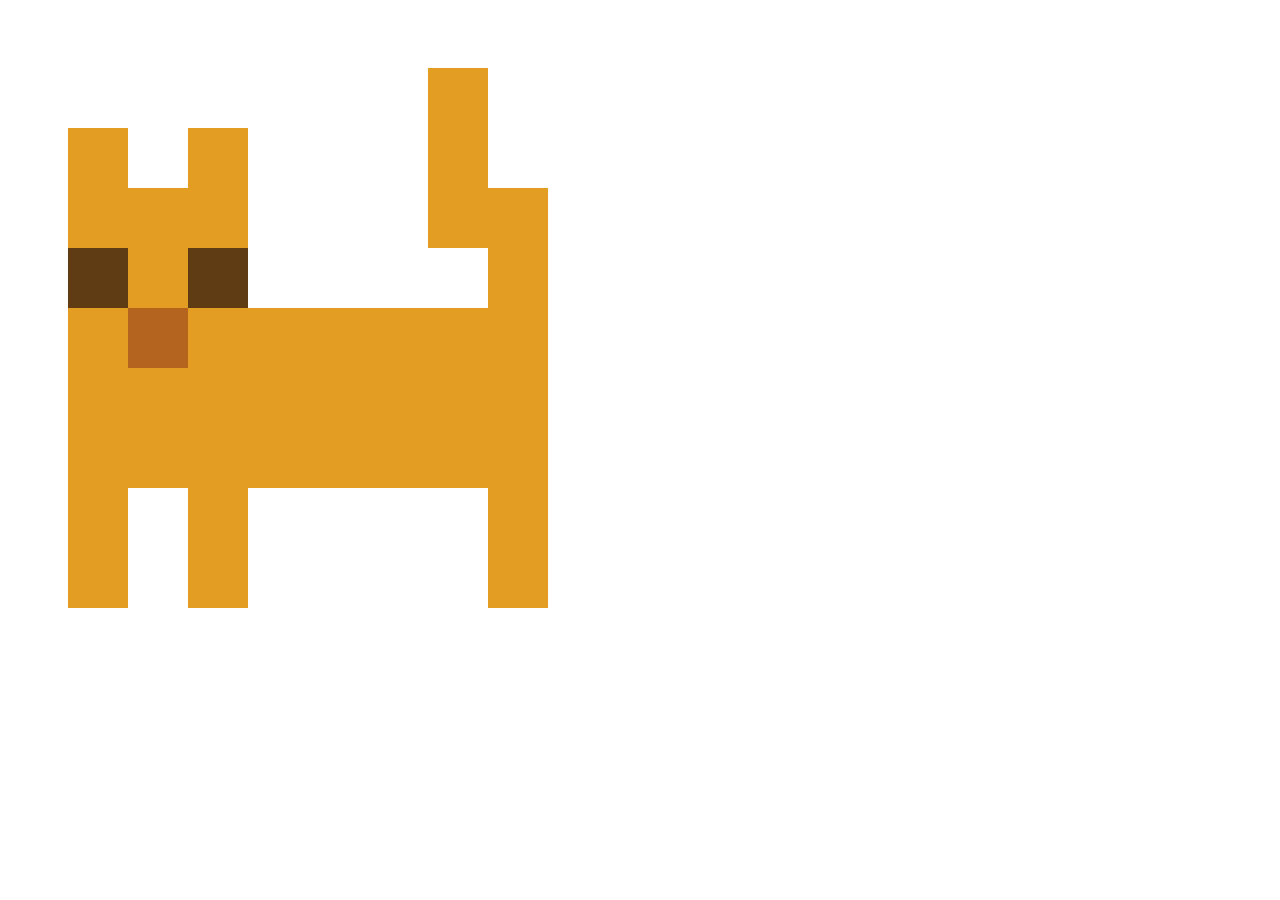
==== test.html @ 7551c99b "relative route" ====
<!DOCTYPE html>
<html lang="en">
<head>
    <meta charset="UTF-8">
    <meta http-equiv="X-UA-Compatible" content="IE=edge">
    <meta name="viewport" content="width=device-width, initial-scale=1.0">
    <title>Document</title>
</head>
<body>
    <img src="fox.png" alt="asdsadasdsa">
</body>
</html>
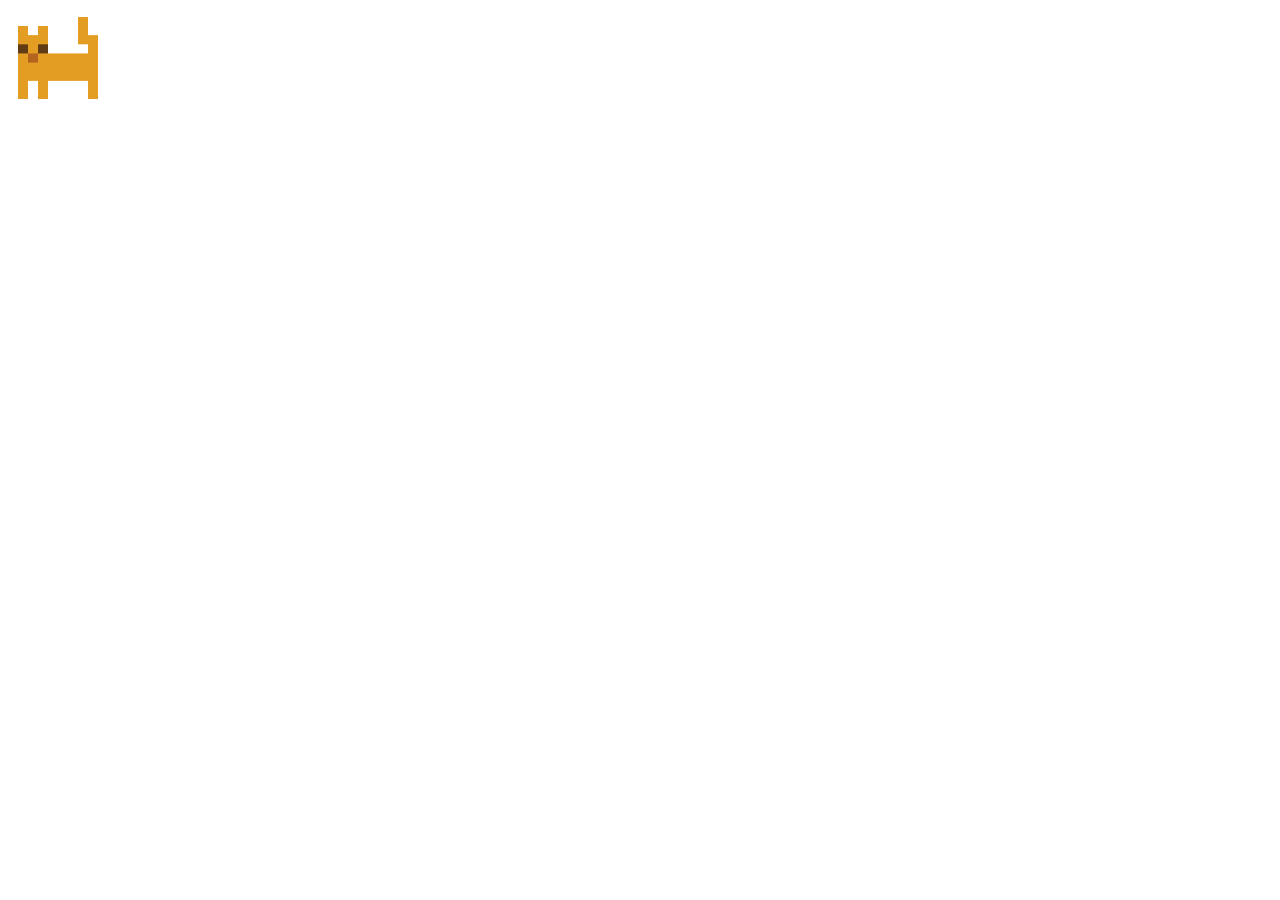
==== commit 9835ae52: "test" ====
--- a/test.html
+++ b/test.html
@@ -7,6 +7,6 @@
     <title>Document</title>
 </head>
 <body>
-    <img src="fox.png" alt="asdsadasdsa">
+    <img src="fox.png" width=100 height=100 alt="no image">
 </body>
 </html>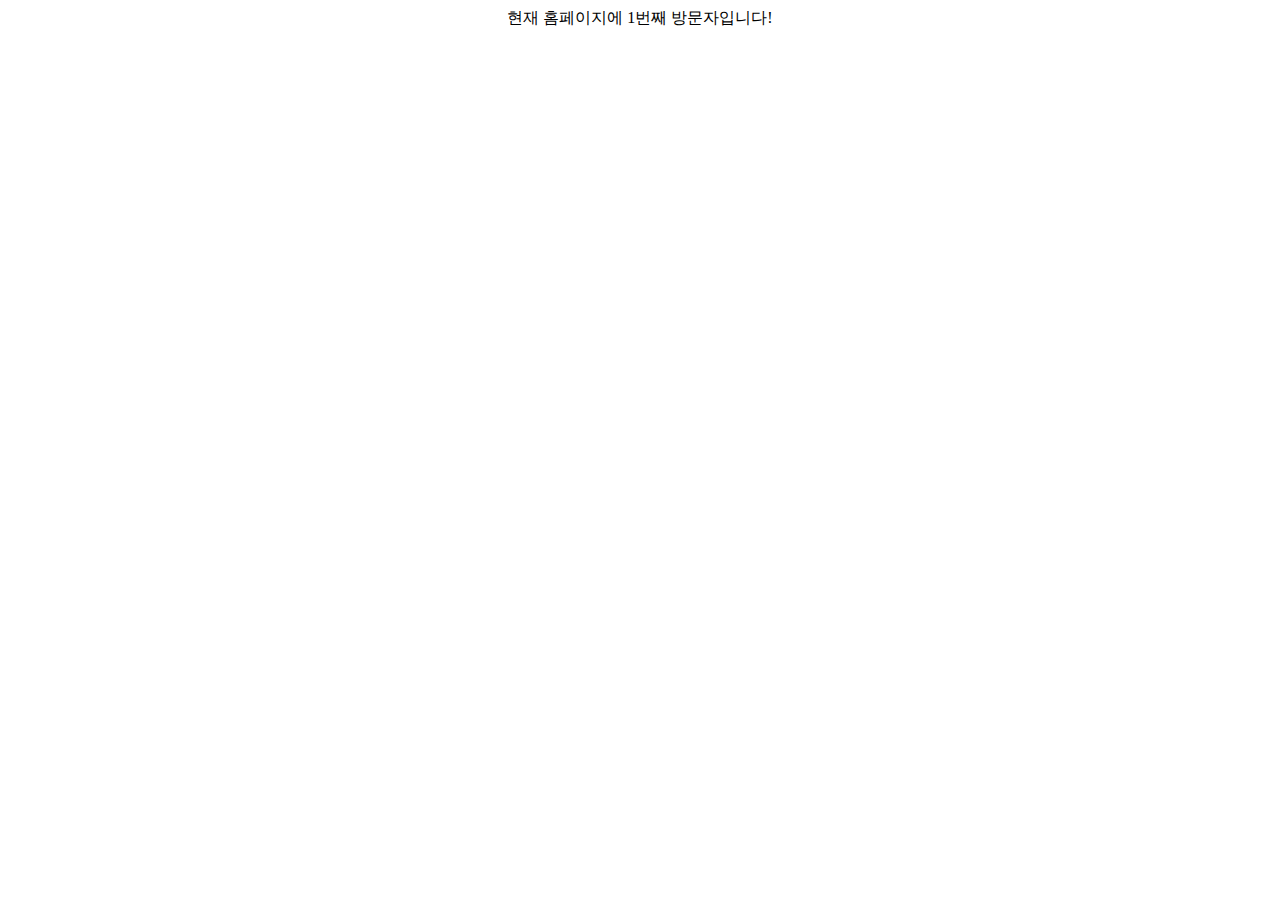
==== commit 920265b9: "error no count" ====
--- a/test.html
+++ b/test.html
@@ -7,6 +7,25 @@
     <title>Document</title>
 </head>
 <body>
-    <img src="fox.png" width=100 height=100 alt="no image">
+    <script lang="javascript`">
+        expireDate = new Date
+        expireDate.setMonth(expireDate.getMonth()+3)
+        hitCt = eval(cookieVal("pageHit"))
+        hitCt++
+        document.cookie = "pageHit="+hitCt+";expires=" + expireDate.toGMTString()
+
+        function cookieVal(cookieName){
+            thisCookie = document.cookie.split(";")
+            for (i=0;i<thisCookie.length; i++){
+                if (cookieName == thisCookie[i].split("=")[0]){
+                    return thisCookie[i].split("=")[1]
+                }
+                return 0
+            }
+        }
+    </script>
+    <script lang="javascript" type="text/javascript">
+        document.write("<center>현재 홈페이지에 "+hitCt+ "번째 방문자입니다!</center>")
+    </script>
 </body>
 </html>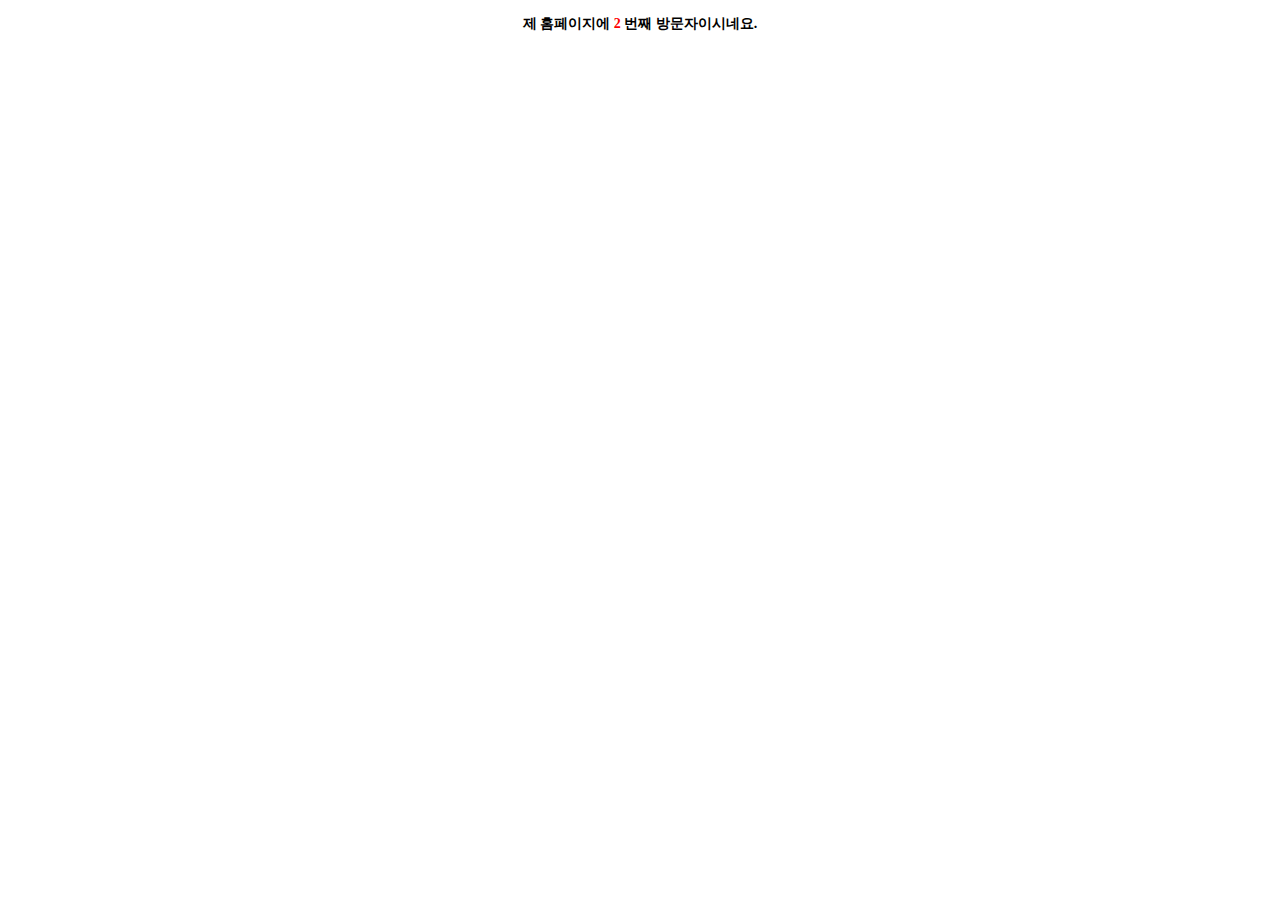
==== commit 48e3c1e0: "fuck" ====
--- a/test.html
+++ b/test.html
@@ -1,31 +1,30 @@
-<!DOCTYPE html>
-<html lang="en">
-<head>
-    <meta charset="UTF-8">
-    <meta http-equiv="X-UA-Compatible" content="IE=edge">
-    <meta name="viewport" content="width=device-width, initial-scale=1.0">
-    <title>Document</title>
-</head>
-<body>
-    <script lang="javascript`">
-        expireDate = new Date
-        expireDate.setMonth(expireDate.getMonth()+3)
-        hitCt = eval(cookieVal("pageHit"))
-        hitCt++
-        document.cookie = "pageHit="+hitCt+";expires=" + expireDate.toGMTString()
-
-        function cookieVal(cookieName){
-            thisCookie = document.cookie.split(";")
-            for (i=0;i<thisCookie.length; i++){
-                if (cookieName == thisCookie[i].split("=")[0]){
-                    return thisCookie[i].split("=")[1]
-                }
-                return 0
-            }
-        }
-    </script>
-    <script lang="javascript" type="text/javascript">
-        document.write("<center>현재 홈페이지에 "+hitCt+ "번째 방문자입니다!</center>")
-    </script>
-</body>
-</html>+<!DOCTYPE html> 
+<html> 
+<meta charset="utf-8"> 
+<style type="text/css"> 
+body {font-size: 12px} 
+</style> 
+<script language="JavaScript"> 
+expireDate = new Date  
+expireDate.setMonth(expireDate.getMonth()+6)  
+hitCt = eval(cookieVal("pageHit"))  
+hitCt++  
+document.cookie = "pageHit="+hitCt+";expires=" + expireDate.toGMTString()  
+function cookieVal(cookieName) {  
+  thisCookie = document.cookie.split("; ")  
+  for (i=0; i<thisCookie.length; i++) {  
+    if (cookieName == thisCookie[i].split("=")[0]) {  
+      return thisCookie[i].split("=")[1]  
+   }  
+}  
+return 0  
+}  
+</script> 
+<body> 
+<H3 align=center>  
+  <SCRIPT LANGUAGE=JAVASCRIPT TYPE="TEXT/JAVASCRIPT">  
+document.write("제 홈페이지에 <font color=red>" + hitCt + "</font> 번째 방문자이시네요.")  
+</SCRIPT>  
+</H3> 
+</body> 
+</html> 